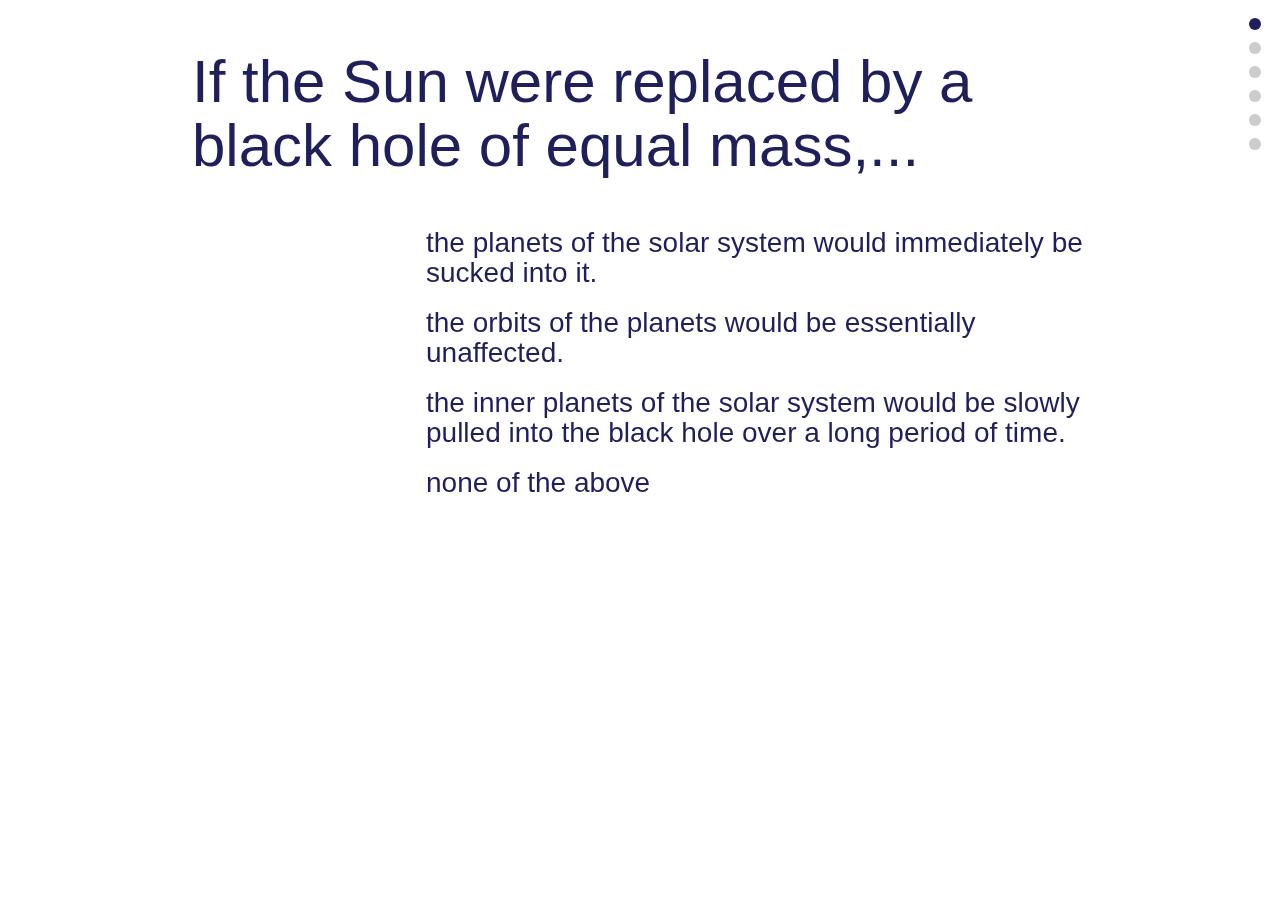
==== index.html @ 446ab16d "initial commit, non-interactive version" ====
<!doctype html>
<html lang="en">
<head>
	<meta charset="UTF-8">
	<title>Common Knowledge Quiz</title>
	<link rel="stylesheet" href="css/reset.css">
	<link rel="stylesheet" href="css/styles.css">
</head>
<body>
	<div class="container">
		<section class="introduction">
			<h1>Test your common knowledge</h1>
			<button class="takeQuiz">Take Quiz</button>
		</section>
		<section class="q-and-a">
			<p class="question">If the Sun were replaced by a black hole of equal mass,...</p>
			<form class="answers">
				<input type="radio" name="question1" id="q1a1"><label for="q1a1" class="answer">the planets of the solar system would immediately be sucked into it.</label>
				<input type="radio" name="question1" id="q1a2"><label for="q1a2" class="answer">the orbits of the planets would be essentially unaffected.</label>
				<input type="radio" name="question1" id="q1a3"><label for="q1a3" class="answer">the inner planets of the solar system would be slowly pulled into the black hole over a long period of time.</label>
				<input type="radio" name="question1" id="q1a4"><label for="q1a4" class="answer">none of the above</label>
			</form>
		</section>
		<section class="more">
			<p class="information">Black holes, contrary to their common image, have the same gravitational effects as any other equal mass in their place. They will draw objects nearby towards them, just as any other planetary body does, except at very close distances. If, for example, the Sun were replaced by a black hole of equal mass, the orbits of the planets would be essentially unaffected. A black hole can act like a &ldquo;cosmic vacuum cleaner&rdquo; and pull a substantial inflow of matter, but only if the star it forms from is already having a similar effect on surrounding matter. <a href="http://en.wikipedia.org/wiki/List_of_common_misconceptions#Astronomy" target="_blank">Source</a></p>
			<button class="next">Next Question</button>
		</section>
		<section class="end">
			<h2>Great job!</h2>
			<p class="numCorrect">You answered 4 out of 6 questions correctly.</p>
			<button class="retakeQuiz">Retake Quiz</button>
		</section>
		<ul class="progress">
			<li class="completed"></li>
			<li></li>
			<li></li>
			<li></li>
			<li></li>
			<li></li>
		</ul>
	</div>
	<div class="picture"></div>
</body>
</html>
---- css/styles.css ----
body {
    font: 28px/30px Arial, Helvetica, sans-serif;
    color: #1F1F5C;
}

h1 {
	font-size: 1.6em;
	line-height: 1.4em;
	margin-bottom: 0.3em;
}
h2 {
	font-size: 1.4em;
	line-height: 1.4em;
	margin-bottom: 0.3em;
}

button {
    border: none;
    color: #1F1F5C;
    font-size: 22px;
    background-color: #eee;
    padding: 20px 15px;
    margin-top: 40px;
}
button:hover {
    cursor: pointer;
    box-shadow: 1px 1px 1px #ccc;
}

.container {
    width: 70%;
    margin: 0 auto;
    min-width: 600px;
    max-width: 1500px;
}

.question {
    font-size: 60px;
    line-height: 64px;
    margin-top: 50px;
    margin-bottom: 50px;
}

input {
    display: none;
}
.answer {
    float: left;
    clear: left;
    margin-bottom: 20px;
    margin-left: 25%;
    padding-left: 10px;
}
.answer:last-child {
	margin-bottom: 40px;
}
.answer:hover {
    cursor: pointer;
    border-left: 2px solid #1F1F5C;
    padding-left: 8px;
}
.answer.correct {
    margin-left: 10%;
    color: #1F1F5C;
}
.answer.incorrect {
    color: #EDDADA;
}

.dimmed {
    color: #ccc;
}


.more {
    clear: both;
    display: none;
    border-top: 2px solid #1F1F5C;
    margin-left: 25%;
}
.information {
	padding-top: 32px;
	font-size: 20px;
	width: 65%;
	float: left;
	text-shadow: 1px 1px 4px #fff;
	margin-bottom: 30px;
}
.information a {
	font-size: 12px;
	color: #999;
}
.next {
    float: right;
}

.progress {
    position: absolute;
    top: 10px;
    right: 0;
}
.progress li {
    list-style-type: disc;
    color: #ccc;
	font-size: 40px;
	line-height: 24px;
}
.progress li.completed {
	color: #1F1F5C;
}

.picture {
	width: 36%;
	height: 50%;
    background: url("http://i.space.com/images/i/000/038/923/original/sygnux-black-hole.jpg?1398874404");
    background-repeat: no-repeat;
    background-size: cover;
    position: fixed;
    left: 0;
    bottom: 0;
    box-shadow: -60px 60px 60px 30px #fff inset;
    z-index: -1;
	opacity: 0.8;
    filter: alpha(opacity=80); /* For IE8 and earlier */
}

.introduction, .end {
	display: none;
	position: absolute;
	top: 50%;
	left: 50%;
	width: 40%;
	margin-top: -10%;
	margin-left: -20%;
	background-color: #fff;
	box-shadow: 3px 3px 3px 3px #ccc;
	text-align: center;
	padding: 20px 30px;
	z-index: 2;
}
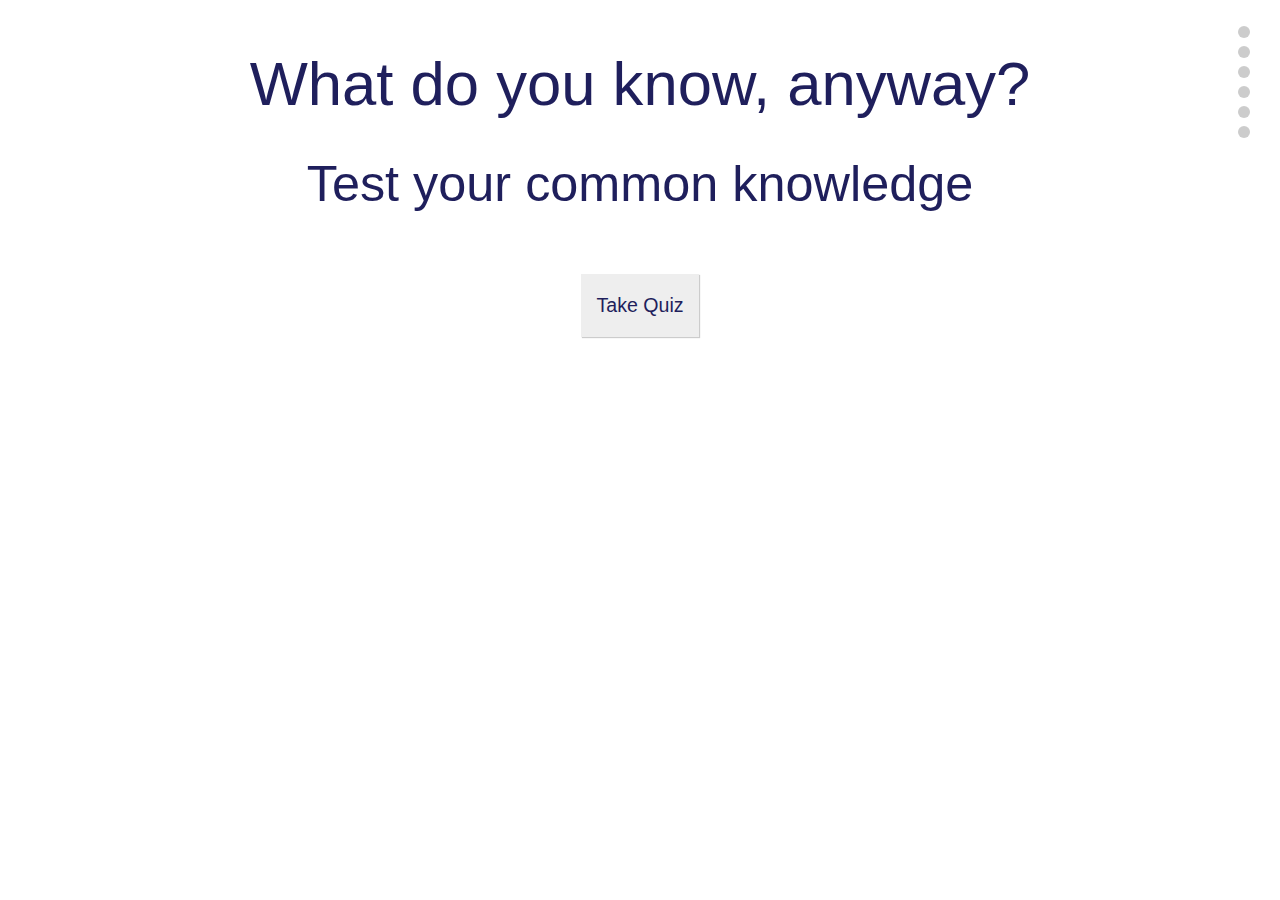
==== commit 0435492a: "missed index file in prev commit" ====
--- a/index.html
+++ b/index.html
@@ -5,40 +5,38 @@
 	<title>Common Knowledge Quiz</title>
 	<link rel="stylesheet" href="css/reset.css">
 	<link rel="stylesheet" href="css/styles.css">
+	<script src="http://code.jquery.com/jquery-1.11.1.min.js"></script>
+	<script type="text/javascript" src="js/app.js"></script>
 </head>
 <body>
 	<div class="container">
 		<section class="introduction">
-			<h1>Test your common knowledge</h1>
+			<h1>What do you know, anyway?</h1>
+			<h2>Test your common knowledge</h2>
 			<button class="takeQuiz">Take Quiz</button>
 		</section>
-		<section class="q-and-a">
-			<p class="question">If the Sun were replaced by a black hole of equal mass,...</p>
-			<form class="answers">
-				<input type="radio" name="question1" id="q1a1"><label for="q1a1" class="answer">the planets of the solar system would immediately be sucked into it.</label>
-				<input type="radio" name="question1" id="q1a2"><label for="q1a2" class="answer">the orbits of the planets would be essentially unaffected.</label>
-				<input type="radio" name="question1" id="q1a3"><label for="q1a3" class="answer">the inner planets of the solar system would be slowly pulled into the black hole over a long period of time.</label>
-				<input type="radio" name="question1" id="q1a4"><label for="q1a4" class="answer">none of the above</label>
-			</form>
-		</section>
-		<section class="more">
-			<p class="information">Black holes, contrary to their common image, have the same gravitational effects as any other equal mass in their place. They will draw objects nearby towards them, just as any other planetary body does, except at very close distances. If, for example, the Sun were replaced by a black hole of equal mass, the orbits of the planets would be essentially unaffected. A black hole can act like a &ldquo;cosmic vacuum cleaner&rdquo; and pull a substantial inflow of matter, but only if the star it forms from is already having a similar effect on surrounding matter. <a href="http://en.wikipedia.org/wiki/List_of_common_misconceptions#Astronomy" target="_blank">Source</a></p>
-			<button class="next">Next Question</button>
+		<section class="question">
+			<div class="q-and-a">
+				<p class="ask"><!-- ask question --></p>
+				<ul class="answers">
+					<!-- answer choices -->
+				</ul>
+			</div>
+			<div class="more">
+				<!-- information paragraph -->
+				<button class="next">Next Question</button>
+				<div class="picture"></div>
+			</div>
 		</section>
 		<section class="end">
-			<h2>Great job!</h2>
-			<p class="numCorrect">You answered 4 out of 6 questions correctly.</p>
+			<h2><!-- text feedback --></h2>
+			<p class="numCorrect"><!-- number correct feedback --></p>
 			<button class="retakeQuiz">Retake Quiz</button>
+			<a href="http://en.wikipedia.org/wiki/List_of_common_misconceptions">Learn about more common misconceptions</a>
 		</section>
 		<ul class="progress">
-			<li class="completed"></li>
-			<li></li>
-			<li></li>
-			<li></li>
-			<li></li>
-			<li></li>
+			<!-- question progress -->
 		</ul>
 	</div>
-	<div class="picture"></div>
 </body>
 </html>--- a/css/styles.css
+++ b/css/styles.css
@@ -1,15 +1,19 @@
+html {
+	overflow-y: scroll; /* so page doesn't shift left when load ".more" */
+}
+
 body {
     font: 28px/30px Arial, Helvetica, sans-serif;
     color: #1F1F5C;
 }
 
-h1 {
-	font-size: 1.6em;
-	line-height: 1.4em;
-	margin-bottom: 0.3em;
+h1, .ask {
+	font-size: 2.2em;
+	line-height: 1.1em;
+	margin-bottom: 0.5em;
 }
 h2 {
-	font-size: 1.4em;
+	font-size: 1.8em;
 	line-height: 1.4em;
 	margin-bottom: 0.3em;
 }
@@ -17,14 +21,19 @@
 button {
     border: none;
     color: #1F1F5C;
-    font-size: 22px;
+    font-size: 0.7em;
     background-color: #eee;
     padding: 20px 15px;
     margin-top: 40px;
+    box-shadow: 1px 1px 1px #ccc;
 }
 button:hover {
     cursor: pointer;
-    box-shadow: 1px 1px 1px #ccc;
+    box-shadow: 2px 2px 1px #ccc;
+}
+button:focus {
+	outline: none;
+	box-shadow: 1px 1px 1px #ccc inset;
 }
 
 .container {
@@ -34,22 +43,21 @@
     max-width: 1500px;
 }
 
-.question {
-    font-size: 60px;
-    line-height: 64px;
+.ask {
     margin-top: 50px;
-    margin-bottom: 50px;
 }
 
-input {
-    display: none;
-}
 .answer {
     float: left;
     clear: left;
     margin-bottom: 20px;
     margin-left: 25%;
     padding-left: 10px;
+    list-style-type: none;
+    font-size: 1em;
+    -webkit-transition: color 1s, margin-left 1s, margin-right 1s;
+    -moz-transition: color 1s, margin-left 1s, margin-right 1s;
+	transition: color 1s, margin-left 1s, margin-right 1s;
 }
 .answer:last-child {
 	margin-bottom: 40px;
@@ -59,28 +67,43 @@
     border-left: 2px solid #1F1F5C;
     padding-left: 8px;
 }
-.answer.correct {
+.showCorrect {
+	color: #006600;
+}
+.correct {
+	color: #1F1F5C;
     margin-left: 10%;
-    color: #1F1F5C;
+    margin-right: 15%;
 }
-.answer.incorrect {
+.incorrect {
+	color: #CC0000;
+	-webkit-transition: color 1s;
+	-moz-transition: color 1s;
+	transition: color 1s;
+}
+.incorrect.dimmed {
     color: #EDDADA;
 }
-
 .dimmed {
     color: #ccc;
+}
+.showCorrect:hover, .correct:hover, .incorrect:hover, .dimmed:hover {
+    cursor: default;
+    border-left: none;
+    padding-left: 10px;
 }
 
 
 .more {
+	display: none;
     clear: both;
-    display: none;
     border-top: 2px solid #1F1F5C;
     margin-left: 25%;
+    z-index: 2;
 }
 .information {
 	padding-top: 32px;
-	font-size: 20px;
+	font-size: 0.7em;
 	width: 65%;
 	float: left;
 	text-shadow: 1px 1px 4px #fff;
@@ -96,29 +119,31 @@
 
 .progress {
     position: absolute;
-    top: 10px;
+    top: 30px;
     right: 0;
 }
 .progress li {
     list-style-type: disc;
     color: #ccc;
 	font-size: 40px;
-	line-height: 24px;
+	line-height: 40px;
+	margin-top: -20px;
 }
-.progress li.completed {
+.progress .completed {
 	color: #1F1F5C;
 }
 
 .picture {
-	width: 36%;
-	height: 50%;
-    background: url("http://i.space.com/images/i/000/038/923/original/sygnux-black-hole.jpg?1398874404");
+	width: 32%;
+	min-width: 250px;
+	height: 45%;
     background-repeat: no-repeat;
+    background-position: top center;
     background-size: cover;
     position: fixed;
     left: 0;
     bottom: 0;
-    box-shadow: -60px 60px 60px 30px #fff inset;
+    box-shadow: -40px 40px 30px -10px #fff inset;
     z-index: -1;
 	opacity: 0.8;
     filter: alpha(opacity=80); /* For IE8 and earlier */
@@ -126,16 +151,25 @@
 
 .introduction, .end {
 	display: none;
-	position: absolute;
-	top: 50%;
-	left: 50%;
-	width: 40%;
-	margin-top: -10%;
-	margin-left: -20%;
-	background-color: #fff;
-	box-shadow: 3px 3px 3px 3px #ccc;
+	margin-top: 50px;
 	text-align: center;
-	padding: 20px 30px;
-	z-index: 2;
 }
 
+.end a {
+	display: block;
+	margin-top: 2em;
+	font-size: 20px;
+	color: #1F1F5C;
+}
+
+@media screen and (max-width: 800px) {
+	body {
+    	font-size: 22px;
+    	line-height: 24px;
+	}
+}
+@media screen and (max-width: 1023px) {
+	.information {
+    	width: 60%;
+	}
+}
